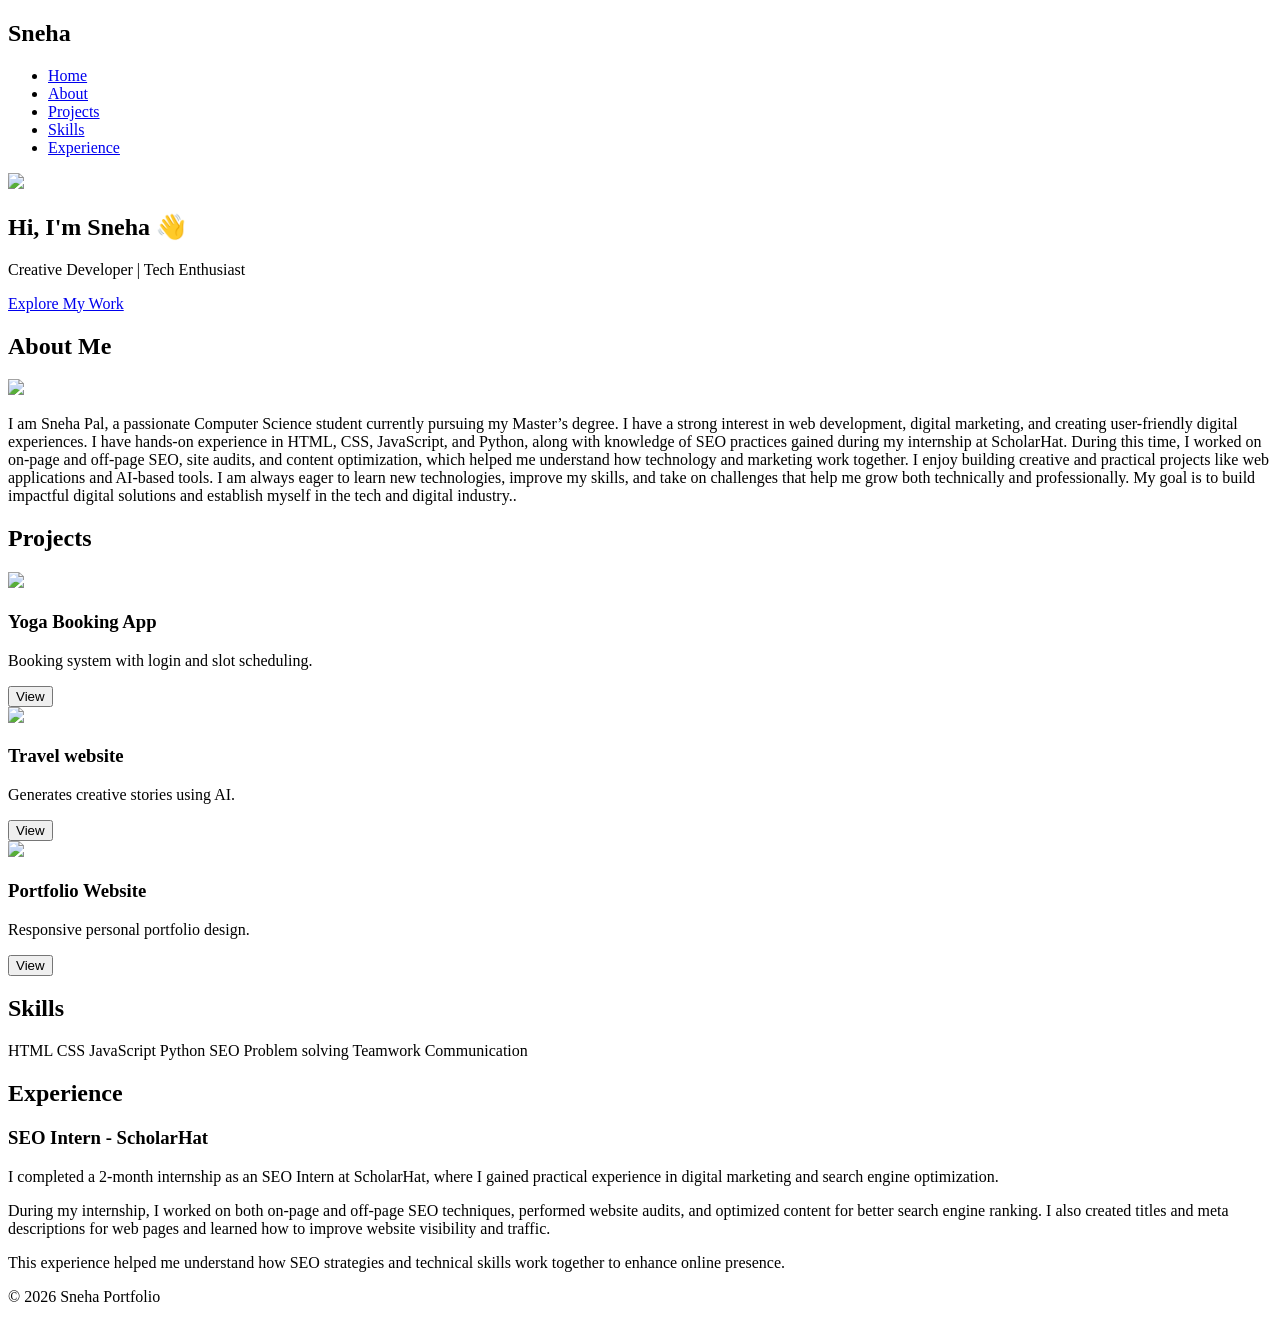
==== index.html @ e4ee4297 "Add files via upload" ====
<!DOCTYPE html>
<html lang="en">
<head>
  <meta charset="UTF-8">
  <meta name="viewport" content="width=device-width, initial-scale=1.0">
  <title>Sneha Portfolio</title>
  <link rel="stylesheet" href="style.css">
</head>
<body>

  <!-- Navbar -->
  <nav class="navbar">
    <h2 class="logo">Sneha</h2>
    <ul>
      <li><a href="#home">Home</a></li>
      <li><a href="#about">About</a></li>
      <li><a href="#projects">Projects</a></li>
      <li><a href="#skills">Skills</a></li>
      <li><a href="#experience">Experience</a></li>
    </ul>
  </nav>

  <!-- Hero Section -->
  <section id="home" class="hero reveal">
    <img src="images/myphoto.jpg" class="profile-img">
    <h1>Hi, I'm Sneha 👋</h1>
    <p>Creative Developer | Tech Enthusiast</p>
    <a href="#projects" class="btn">Explore My Work</a>
  </section>

  <!-- About -->
  <section id="about" class="section reveal">
    <h2>About Me</h2>
    <img src="myphoto.jpg" class="about-img">
    <p> I am Sneha Pal, a passionate Computer Science student currently pursuing my Master’s degree. I have a strong interest in web development, digital marketing, and creating user-friendly digital experiences.

I have hands-on experience in HTML, CSS, JavaScript, and Python, along with knowledge of SEO practices gained during my internship at ScholarHat. During this time, I worked on on-page and off-page SEO, site audits, and content optimization, which helped me understand how technology and marketing work together.

I enjoy building creative and practical projects like web applications and AI-based tools. I am always eager to learn new technologies, improve my skills, and take on challenges that help me grow both technically and professionally.

My goal is to build impactful digital solutions and establish myself in the tech and digital industry..</p>
  </section>

  <!-- Projects -->
  <section id="projects" class="section reveal">
    <h2>Projects</h2>
    <div class="grid">
      <div class="card">
        <img src="https://via.placeholder.com/300" class="card-img">
        <h3>Yoga Booking App</h3>
        <p>Booking system with login and slot scheduling.</p>
        <button>View</button>
      </div>
      <div class="card">
        <img src="https://via.placeholder.com/300" class="card-img">
        <h3>Travel website</h3>
        <p>Generates creative stories using AI.</p>
        <button>View</button>
      </div>
      <div class="card">
        <img src="https://via.placeholder.com/300" class="card-img">
        <h3>Portfolio Website</h3>
        <p>Responsive personal portfolio design.</p>
        <button>View</button>
      </div>
    </div>
  </section>

  <!-- Skills -->
  <section id="skills" class="section reveal">
    <h2>Skills</h2>
    <div class="skills">
      <span>HTML</span>
      <span>CSS</span>
      <span>JavaScript</span>
      <span>Python</span>
      <span>SEO</span>
       <span>Problem solving</span>
      <span>Teamwork</span>
      <span>Communication</span>
    </div>
  </section>

 <!-- Experience -->
  <section id="experience" class="section reveal">
    <h2>Experience</h2>
    <div class="card">
      <h3>SEO Intern - ScholarHat</h3>
      <p>
        I completed a 2-month internship as an SEO Intern at ScholarHat, where I gained practical experience in digital marketing and search engine optimization.
      </p>
      <p>
        During my internship, I worked on both on-page and off-page SEO techniques, performed website audits, and optimized content for better search engine ranking. I also created titles and meta descriptions for web pages and learned how to improve website visibility and traffic.
      </p>
      <p>
        This experience helped me understand how SEO strategies and technical skills work together to enhance online presence.
      </p>
    </div>
  </section>

  <footer>
    <p>© 2026 Sneha Portfolio</p>
  </footer>

  <script>
    // Scroll Animation
    function reveal() {
      let reveals = document.querySelectorAll('.reveal');
      for (let i = 0; i < reveals.length; i++) {
        let windowHeight = window.innerHeight;
        let elementTop = reveals[i].getBoundingClientRect().top;
        let elementVisible = 100;
        if (elementTop < windowHeight - elementVisible) {
          reveals[i].classList.add('active');
        }
      }
    }
    window.addEventListener('scroll', reveal);
  </script>

</body>
</html>
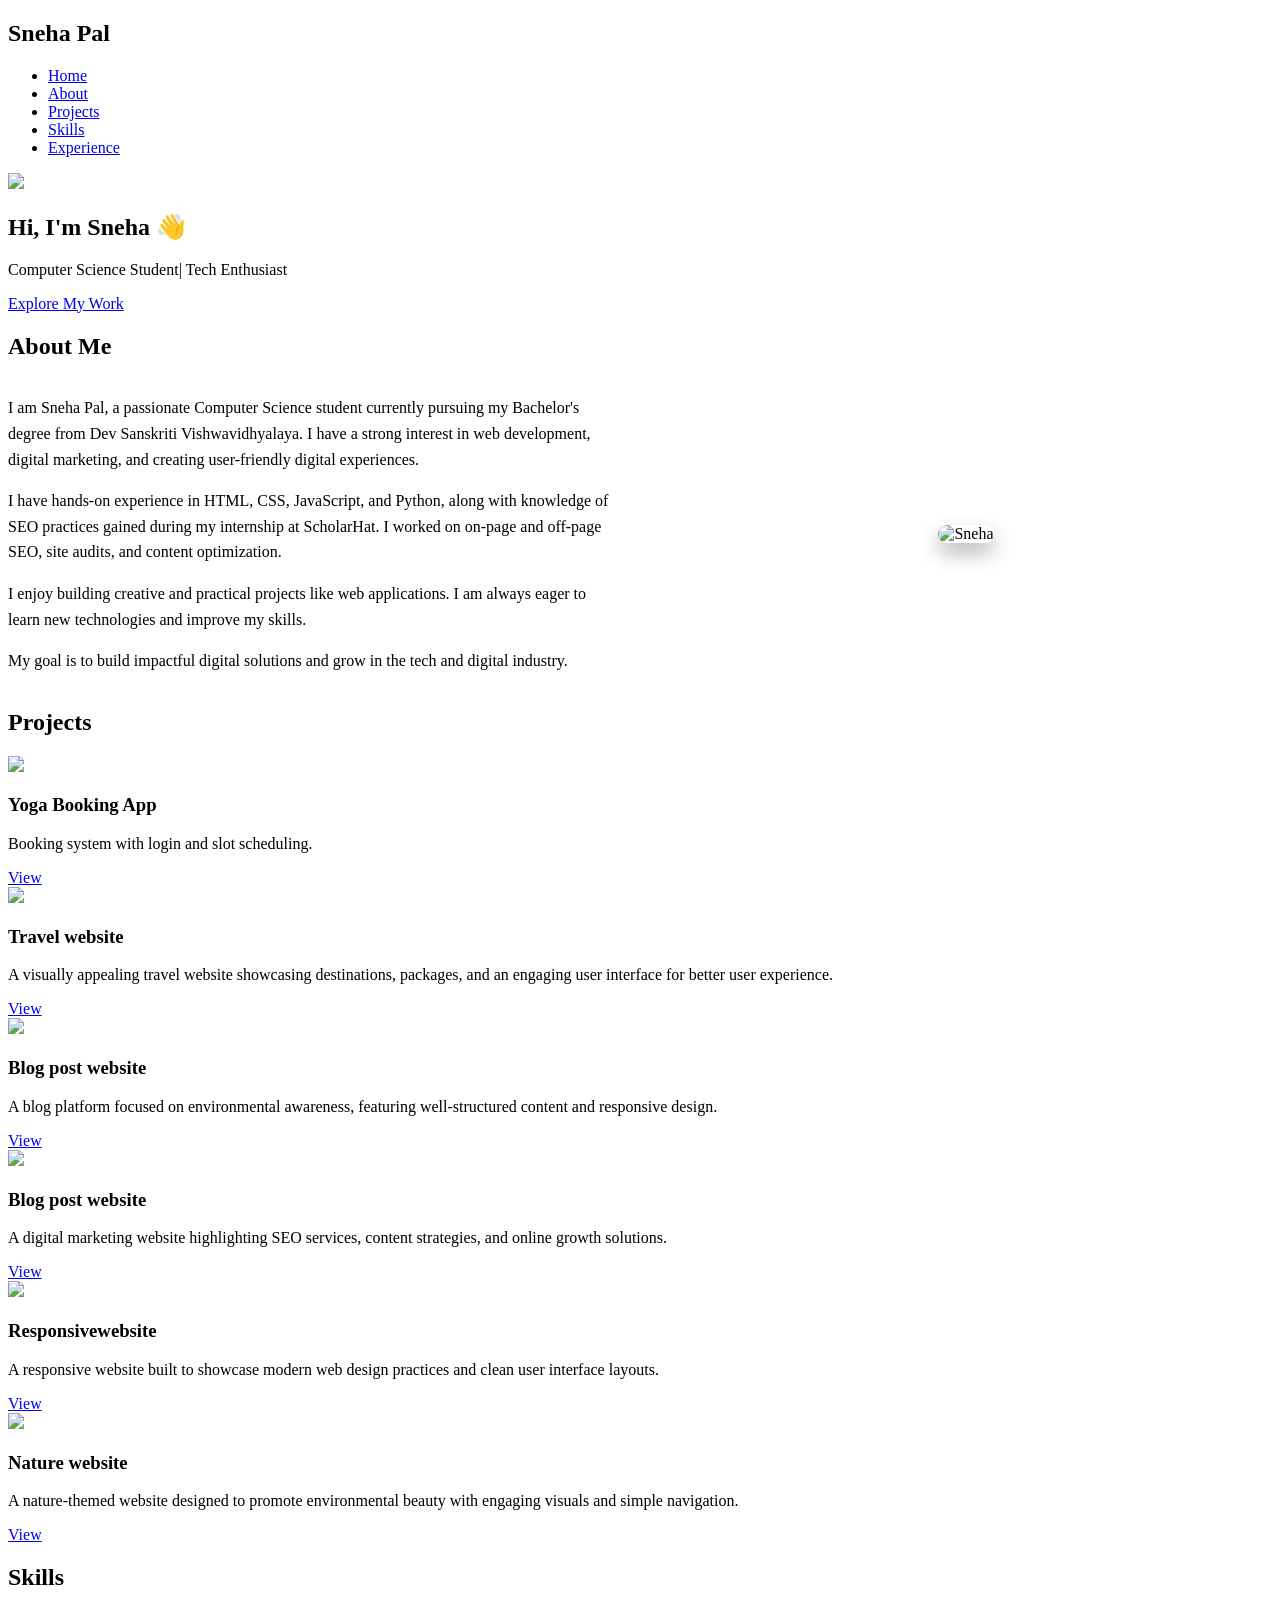
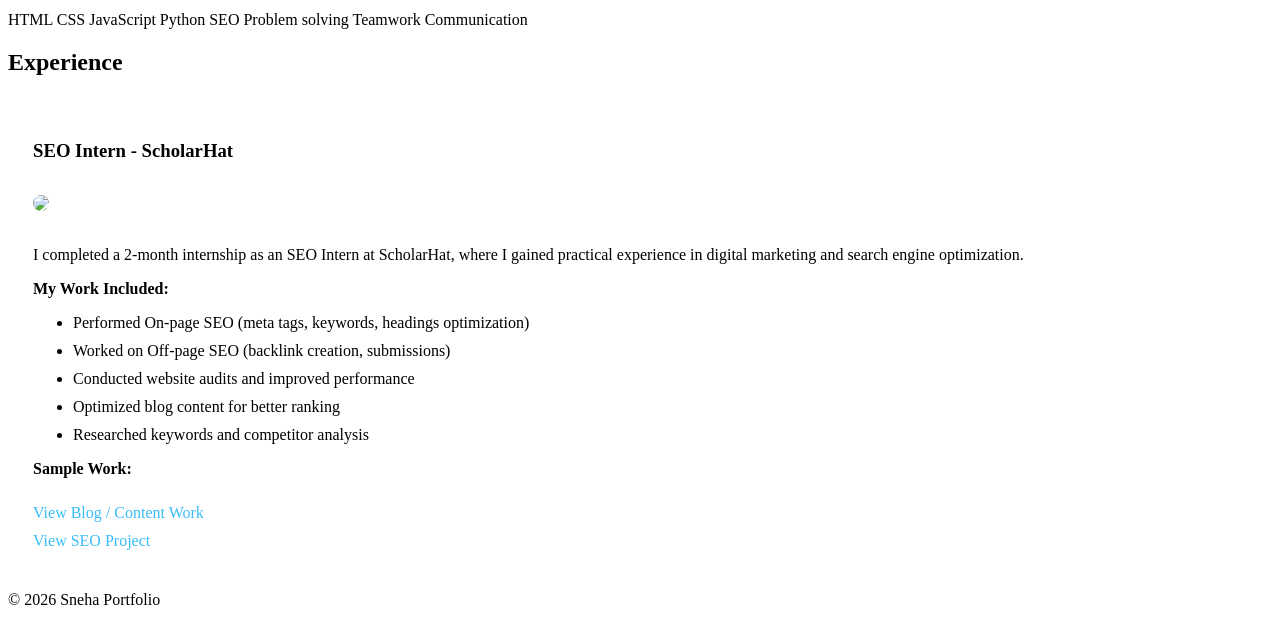
==== commit 7c6461ee: "Update index.html" ====
--- a/index.html
+++ b/index.html
@@ -10,7 +10,7 @@
 
   <!-- Navbar -->
   <nav class="navbar">
-    <h2 class="logo">Sneha</h2>
+    <h2 class="logo">Sneha Pal</h2>
     <ul>
       <li><a href="#home">Home</a></li>
       <li><a href="#about">About</a></li>
@@ -22,46 +22,130 @@
 
   <!-- Hero Section -->
   <section id="home" class="hero reveal">
-    <img src="images/myphoto.jpg" class="profile-img">
+    <img src="myphoto.jpg" class="profile-img">
     <h1>Hi, I'm Sneha 👋</h1>
-    <p>Creative Developer | Tech Enthusiast</p>
+    <p>Computer Science Student| Tech Enthusiast</p>
     <a href="#projects" class="btn">Explore My Work</a>
   </section>
 
-  <!-- About -->
-  <section id="about" class="section reveal">
-    <h2>About Me</h2>
-    <img src="myphoto.jpg" class="about-img">
-    <p> I am Sneha Pal, a passionate Computer Science student currently pursuing my Master’s degree. I have a strong interest in web development, digital marketing, and creating user-friendly digital experiences.
-
-I have hands-on experience in HTML, CSS, JavaScript, and Python, along with knowledge of SEO practices gained during my internship at ScholarHat. During this time, I worked on on-page and off-page SEO, site audits, and content optimization, which helped me understand how technology and marketing work together.
-
-I enjoy building creative and practical projects like web applications and AI-based tools. I am always eager to learn new technologies, improve my skills, and take on challenges that help me grow both technically and professionally.
-
-My goal is to build impactful digital solutions and establish myself in the tech and digital industry..</p>
-  </section>
-
+ <!-- About Section -->
+<section id="about" class="section reveal">
+
+  <style>
+    .about-container {
+      display: flex;
+      align-items: center;
+      justify-content: space-between;
+      gap: 40px;
+      flex-wrap: wrap;
+    }
+
+    .about-text {
+      flex: 1;
+      text-align: left;
+    }
+
+    .about-text p {
+      margin-bottom: 15px;
+      line-height: 1.6;
+    }
+
+    .about-image {
+      flex: 1;
+      text-align: center;
+    }
+
+    .about-img {
+      width: 250px;
+      border-radius: 15px;
+      box-shadow: 0 10px 20px rgba(0,0,0,0.3);
+      transition: 0.3s;
+    }
+
+    .about-img:hover {
+      transform: scale(1.05);
+    }
+
+    @media (max-width: 768px) {
+      .about-container {
+        flex-direction: column;
+        text-align: center;
+      }
+
+      .about-text {
+        text-align: center;
+      }
+    }
+  </style>
+
+  <h2>About Me</h2>
+
+  <div class="about-container">
+    
+    <!-- Text -->
+    <div class="about-text">
+      <p>
+        I am Sneha Pal, a passionate Computer Science student currently pursuing my Bachelor's degree from Dev Sanskriti Vishwavidhyalaya. I have a strong interest in web development, digital marketing, and creating user-friendly digital experiences.
+      </p>
+      <p>
+        I have hands-on experience in HTML, CSS, JavaScript, and Python, along with knowledge of SEO practices gained during my internship at ScholarHat. I worked on on-page and off-page SEO, site audits, and content optimization.
+      </p>
+      <p>
+        I enjoy building creative and practical projects like web applications. I am always eager to learn new technologies and improve my skills.
+      </p>
+      <p>
+        My goal is to build impactful digital solutions and grow in the tech and digital industry.
+      </p>
+    </div>
+
+    <!-- Image -->
+    <div class="about-image">
+      <img src="myphoto.jpg" alt="Sneha" class="about-img">
+    </div>
+
+  </div>
+
+</section>
   <!-- Projects -->
   <section id="projects" class="section reveal">
     <h2>Projects</h2>
     <div class="grid">
       <div class="card">
-        <img src="https://via.placeholder.com/300" class="card-img">
+        <img src="Auraflow.png" class="card-img">
         <h3>Yoga Booking App</h3>
         <p>Booking system with login and slot scheduling.</p>
-        <button>View</button>
-      </div>
-      <div class="card">
-        <img src="https://via.placeholder.com/300" class="card-img">
+         <a href="https://23144018.github.io/auraflow-yoga/" class="bt">View</a>
+      </div>
+      <div class="card">
+        <img src="travel.png" class="card-img">
         <h3>Travel website</h3>
-        <p>Generates creative stories using AI.</p>
-        <button>View</button>
-      </div>
-      <div class="card">
-        <img src="https://via.placeholder.com/300" class="card-img">
-        <h3>Portfolio Website</h3>
-        <p>Responsive personal portfolio design.</p>
-        <button>View</button>
+        <p>A visually appealing travel website showcasing destinations, packages, and an engaging user interface for better user experience.</p>
+        <a href="https://23144018.github.io/auraflow-yoga/" class="bt">View</a>
+      </div>
+      
+      <div class="card">
+        <img src="greenworld.png" class="card-img">
+        <h3>Blog post website</h3>
+        <p>A blog platform focused on environmental awareness, featuring well-structured content and responsive design.</p>
+        <a href="https://codesevak.blogspot.com/" class="bt">View</a>
+      </div>
+      <div class="card">
+        <img src="rankroot.png" class="card-img">
+        <h3>Blog post website</h3>
+        <p>A digital marketing website highlighting SEO services, content strategies, and online growth solutions.</p>
+        <a href="https://rankroots.wixsite.com/rankroots" class="bt">View</a>
+      </div>
+       <div class="card">
+        <img src="craftedcode.png" class="card-img">
+        <h3>Responsivewebsite</h3>
+        <p>A responsive website built to showcase modern web design practices and clean user interface layouts.</p>
+        <a href="https://craftedcode.jimdosite.com/" class="bt">View</a>
+      </div>
+       <div class="card">
+        <img src="Nature.png" class="card-img">
+        <h3>Nature website</h3>
+        <p>A nature-themed website designed to promote environmental beauty with engaging visuals and simple navigation.</p>
+        <a href="https://naturewishper.weebly.com/" class="bt">View</a>
       </div>
     </div>
   </section>
@@ -81,23 +165,75 @@
     </div>
   </section>
 
- <!-- Experience -->
-  <section id="experience" class="section reveal">
-    <h2>Experience</h2>
-    <div class="card">
-      <h3>SEO Intern - ScholarHat</h3>
-      <p>
-        I completed a 2-month internship as an SEO Intern at ScholarHat, where I gained practical experience in digital marketing and search engine optimization.
-      </p>
-      <p>
-        During my internship, I worked on both on-page and off-page SEO techniques, performed website audits, and optimized content for better search engine ranking. I also created titles and meta descriptions for web pages and learned how to improve website visibility and traffic.
-      </p>
-      <p>
-        This experience helped me understand how SEO strategies and technical skills work together to enhance online presence.
-      </p>
-    </div>
-  </section>
-
+<!-- Experience -->
+<section id="experience" class="section reveal">
+
+  <style>
+    .experience-card {
+      background: rgba(255,255,255,0.05);
+      padding: 25px;
+      border-radius: 15px;
+      backdrop-filter: blur(10px);
+      margin-top: 20px;
+    }
+
+    .experience-img {
+      width: 100%;
+      max-width: 400px;
+      border-radius: 10px;
+      margin: 15px 0;
+    }
+
+    .work-list {
+      text-align: left;
+      margin-top: 15px;
+    }
+
+    .work-list li {
+      margin-bottom: 10px;
+    }
+
+    .work-link {
+      display: inline-block;
+      margin-top: 10px;
+      color: #38bdf8;
+      text-decoration: none;
+    }
+
+    .work-link:hover {
+      text-decoration: underline;
+    }
+  </style>
+
+  <h2>Experience</h2>
+
+  <div class="experience-card">
+    <h3>SEO Intern - ScholarHat</h3>
+
+    <!-- Add your work screenshot -->
+    <img src="logo.png" class="experience-img">
+
+    <p>
+      I completed a 2-month internship as an SEO Intern at ScholarHat, where I gained practical experience in digital marketing and search engine optimization.
+    </p>
+
+    <p><strong>My Work Included:</strong></p>
+    <ul class="work-list">
+      <li>Performed On-page SEO (meta tags, keywords, headings optimization)</li>
+      <li>Worked on Off-page SEO (backlink creation, submissions)</li>
+      <li>Conducted website audits and improved performance</li>
+      <li>Optimized blog content for better ranking</li>
+      <li>Researched keywords and competitor analysis</li>
+    </ul>
+
+    <!-- Add your work links -->
+    <p><strong>Sample Work:</strong></p>
+    <a href="https://your-blog-link.com" target="_blank" class="work-link">View Blog / Content Work</a><br>
+    <a href="https://your-project-link.com" target="_blank" class="work-link">View SEO Project</a>
+
+  </div>
+
+</section>
   <footer>
     <p>© 2026 Sneha Portfolio</p>
   </footer>
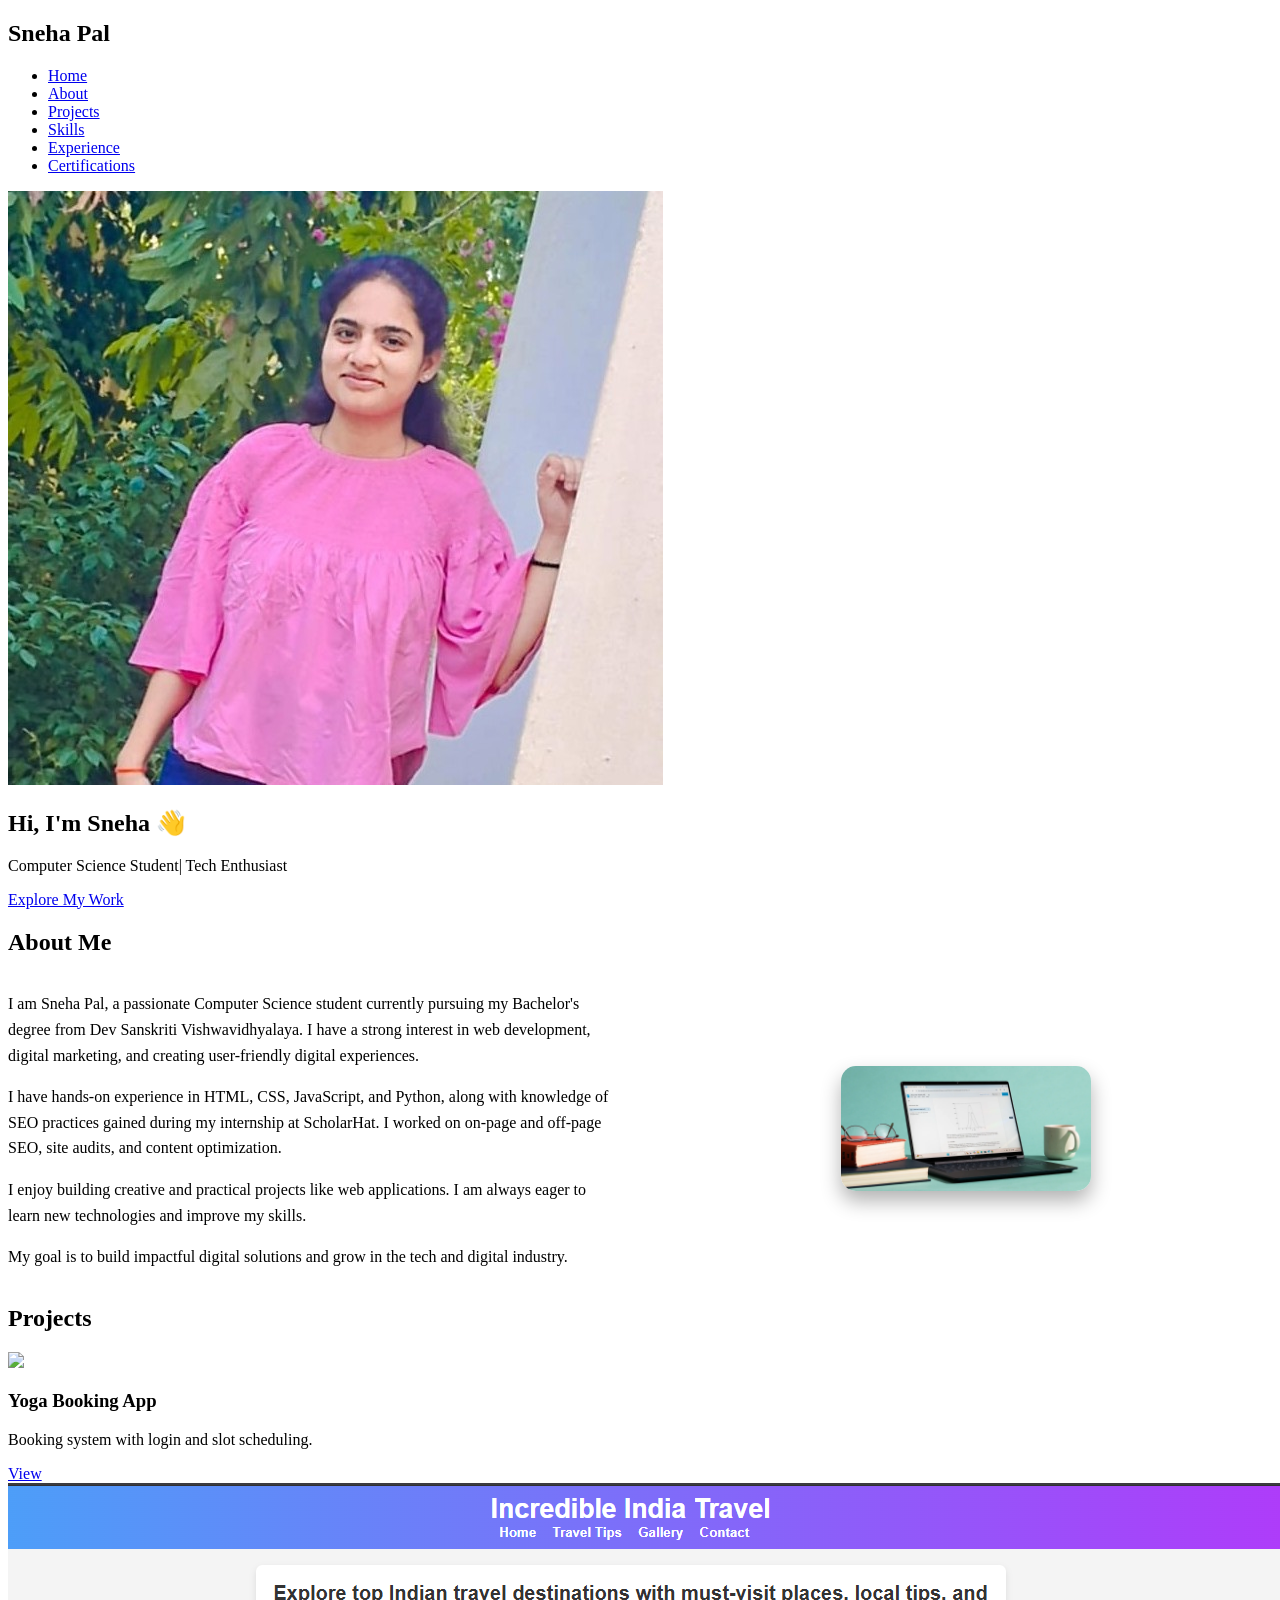
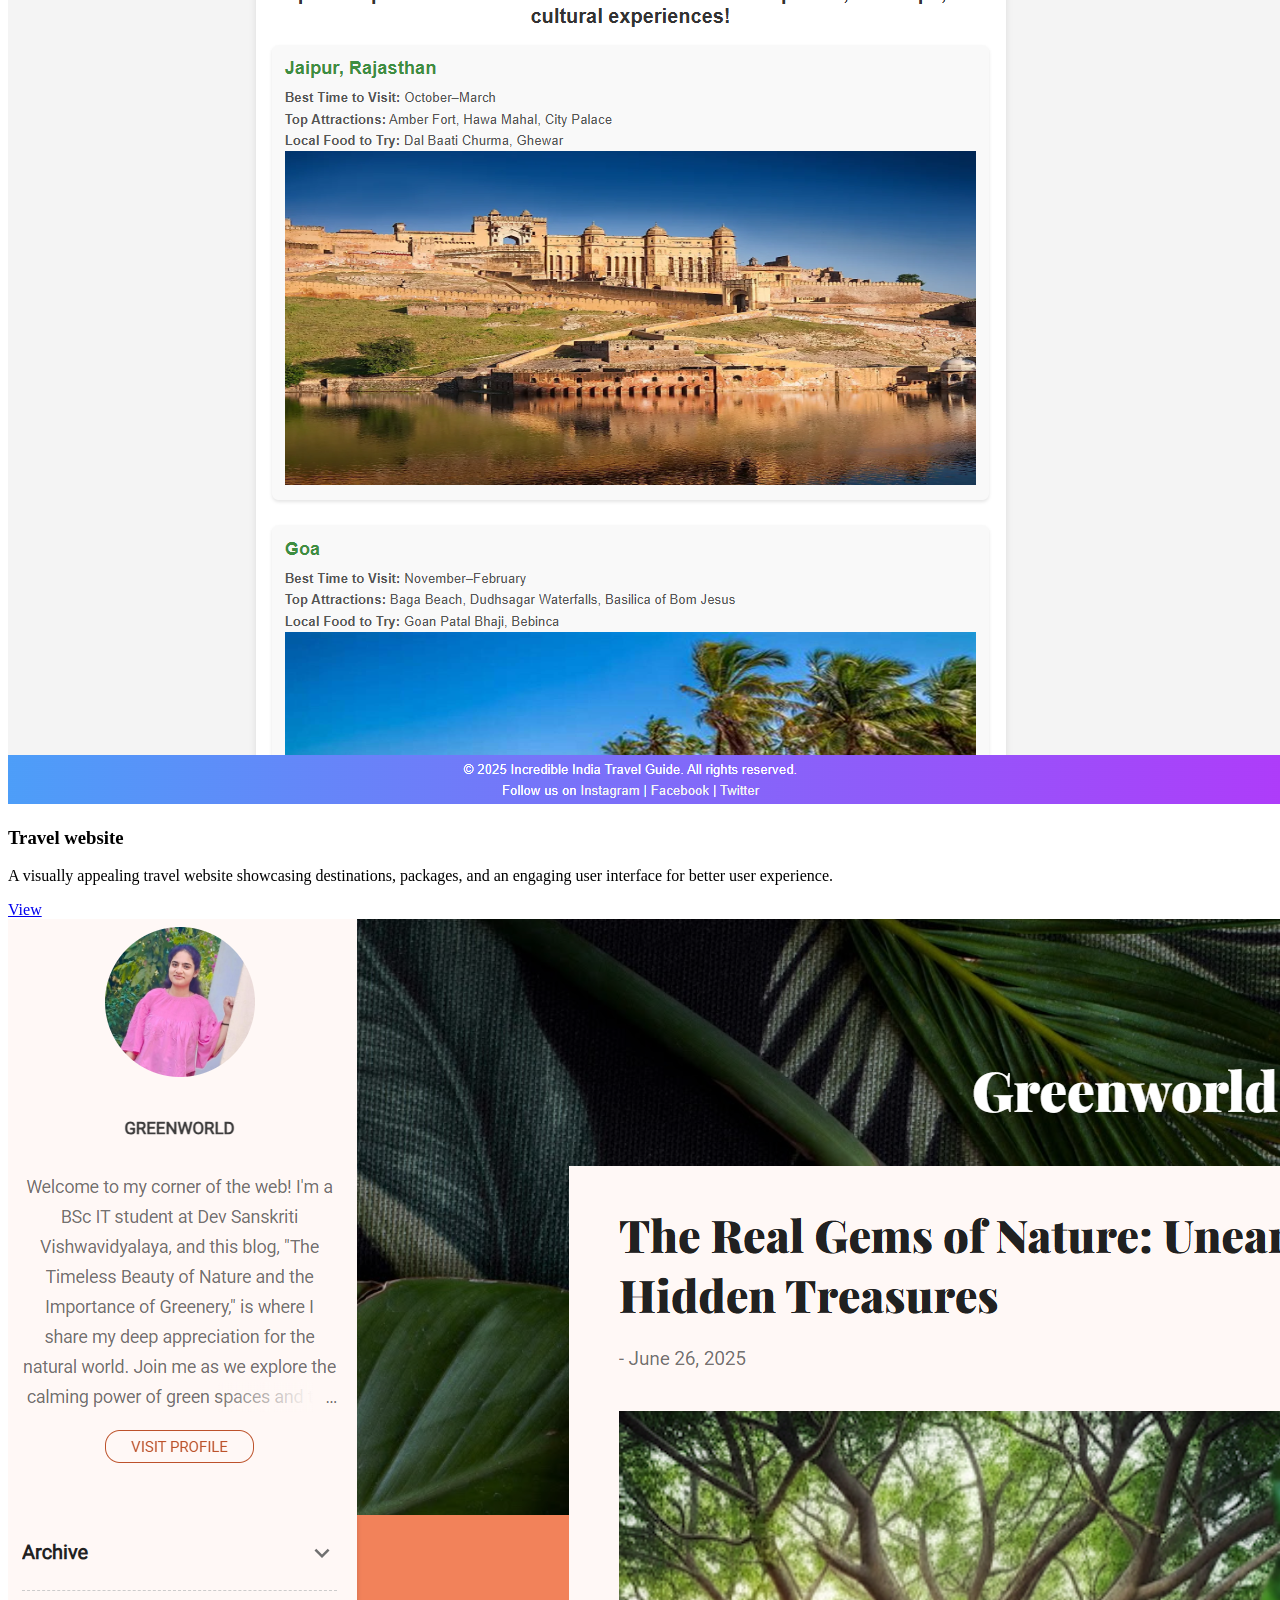
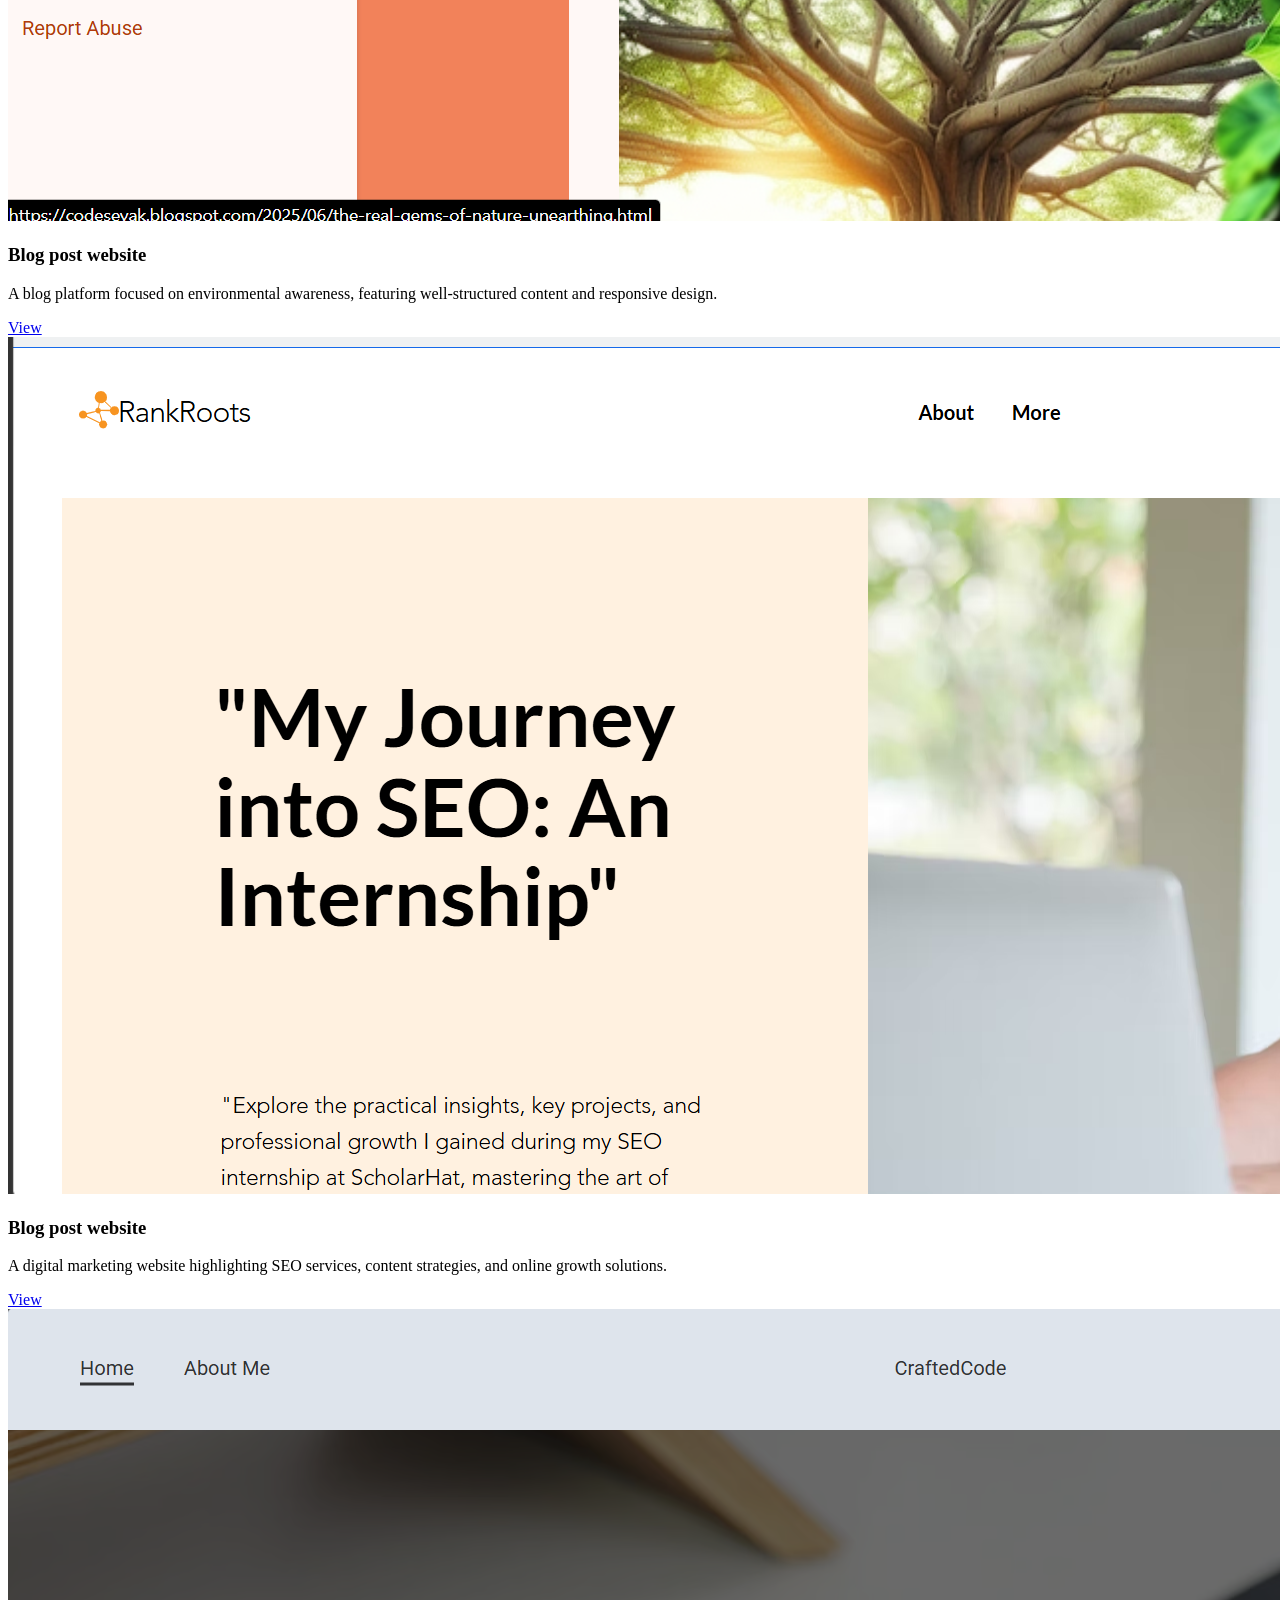
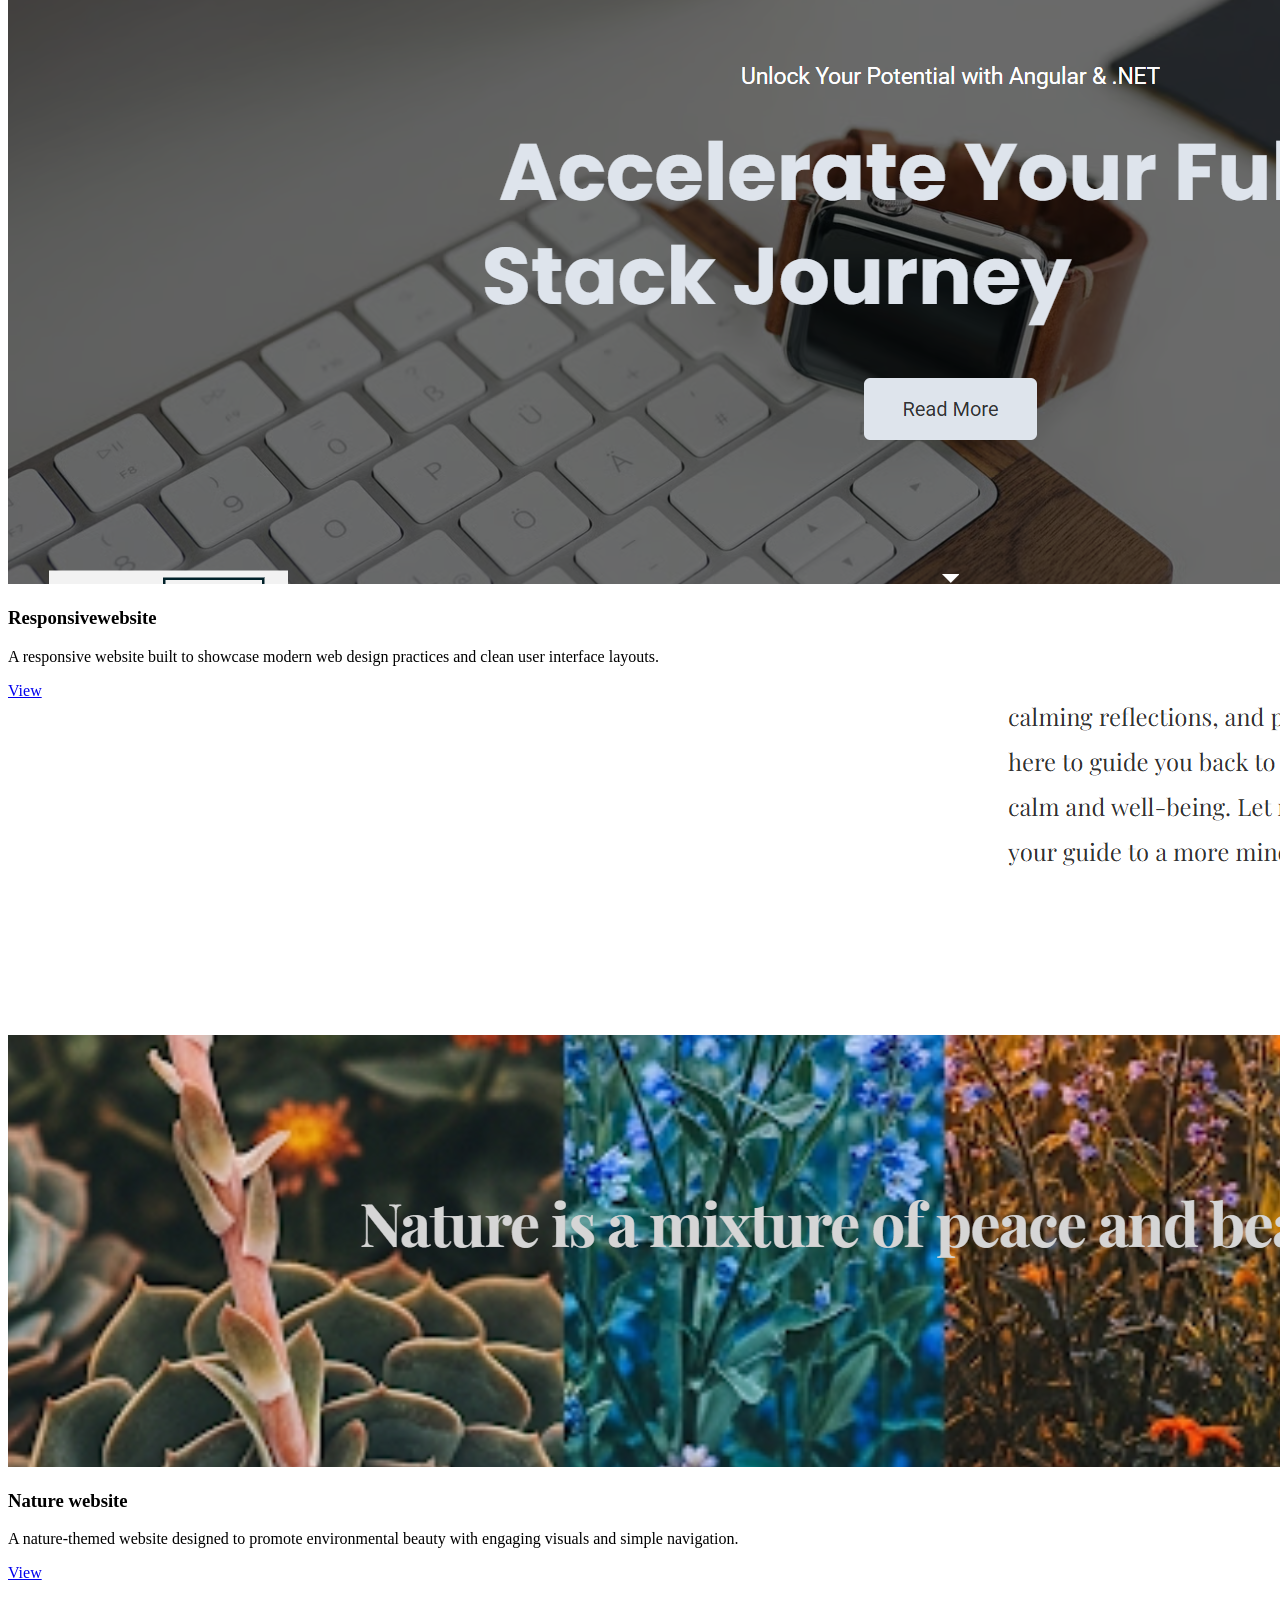
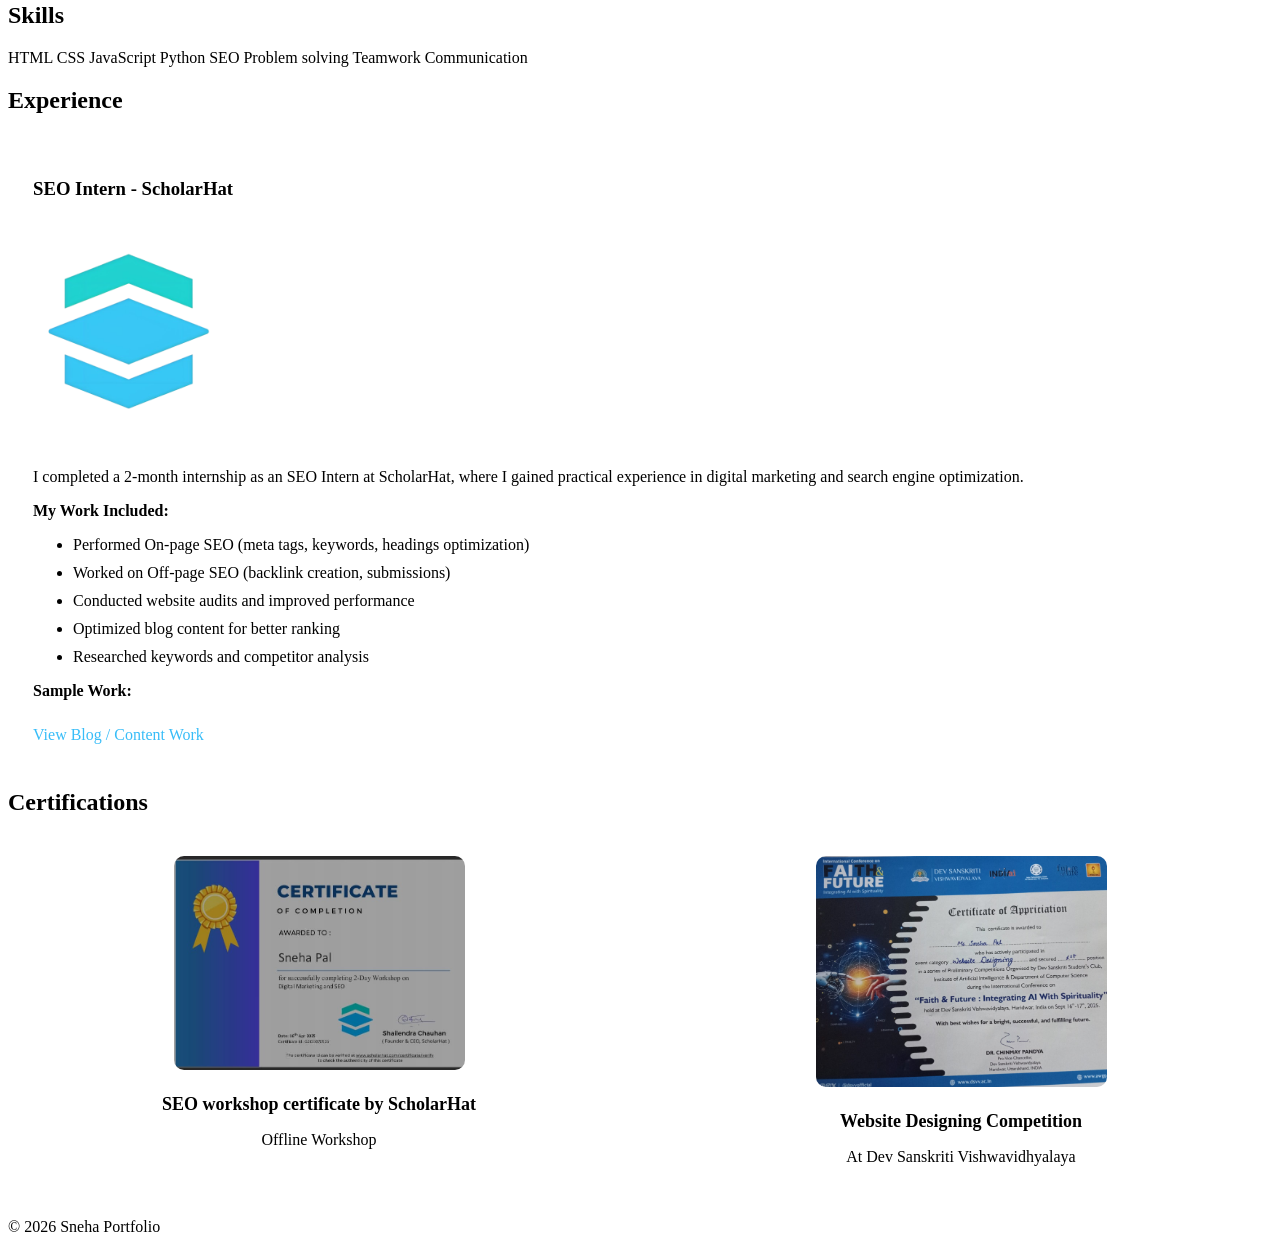
==== commit fcbc85b1: "Add files via upload" ====
--- a/index.html
+++ b/index.html
@@ -17,6 +17,7 @@
       <li><a href="#projects">Projects</a></li>
       <li><a href="#skills">Skills</a></li>
       <li><a href="#experience">Experience</a></li>
+      <li><a href="#certifications">Certifications</a></li>
     </ul>
   </nav>
 
@@ -100,7 +101,7 @@
 
     <!-- Image -->
     <div class="about-image">
-      <img src="myphoto.jpg" alt="Sneha" class="about-img">
+      <img src="about.webp" alt="Sneha" class="about-img">
     </div>
 
   </div>
@@ -178,8 +179,8 @@
     }
 
     .experience-img {
-      width: 100%;
-      max-width: 400px;
+      width: 50%;
+      max-width: 200px;
       border-radius: 10px;
       margin: 15px 0;
     }
@@ -228,8 +229,77 @@
 
     <!-- Add your work links -->
     <p><strong>Sample Work:</strong></p>
-    <a href="https://your-blog-link.com" target="_blank" class="work-link">View Blog / Content Work</a><br>
-    <a href="https://your-project-link.com" target="_blank" class="work-link">View SEO Project</a>
+    <a href="https://docs.google.com/spreadsheets/d/1y4KqFsAg7iHtojyYXdNSNTZN0camyme000nF8_SkGGk/edit?usp=sharing" target="_blank" class="work-link">View Blog / Content Work</a><br>
+    
+
+  </div>
+
+</section>
+<!-- Certifications -->
+<section id="certifications" class="section reveal">
+
+  <style>
+    .cert-grid {
+      display: grid;
+      grid-template-columns: repeat(auto-fit, minmax(250px, 1fr));
+      gap: 20px;
+      margin-top: 20px;
+    }
+
+    .cert-card {
+      background: rgba(255,255,255,0.05);
+      padding: 20px;
+      border-radius: 15px;
+      backdrop-filter: blur(10px);
+      transition: 0.3s;
+      text-align: center;
+    }
+
+    .cert-card:hover {
+      transform: translateY(-10px) scale(1.03);
+      background: rgba(255,255,255,0.1);
+    }
+
+    .cert-img {
+      width: 50%;
+      border-radius: 10px;
+      margin-bottom: 10px;
+    }
+
+    .cert-title {
+      font-size: 18px;
+      margin: 10px 0;
+    }
+
+    
+    
+
+    
+    
+  </style>
+
+  <h2>Certifications</h2>
+
+  <div class="cert-grid">
+
+    <!-- Certificate 1 -->
+    
+
+    <!-- Certificate 2 -->
+    <div class="cert-card">
+      <img src="certificate.jpeg" class="cert-img">
+      <h3 class="cert-title">SEO workshop certificate by ScholarHat</h3>
+      <p>Offline Workshop</p>
+      
+    </div>
+
+    <!-- Certificate 3 -->
+    <div class="cert-card">
+      <img src="certificate2.jpeg" class="cert-img">
+      <h3 class="cert-title">Website Designing Competition</h3>
+      <p>At Dev Sanskriti Vishwavidhyalaya</p>
+      
+    </div>
 
   </div>
 
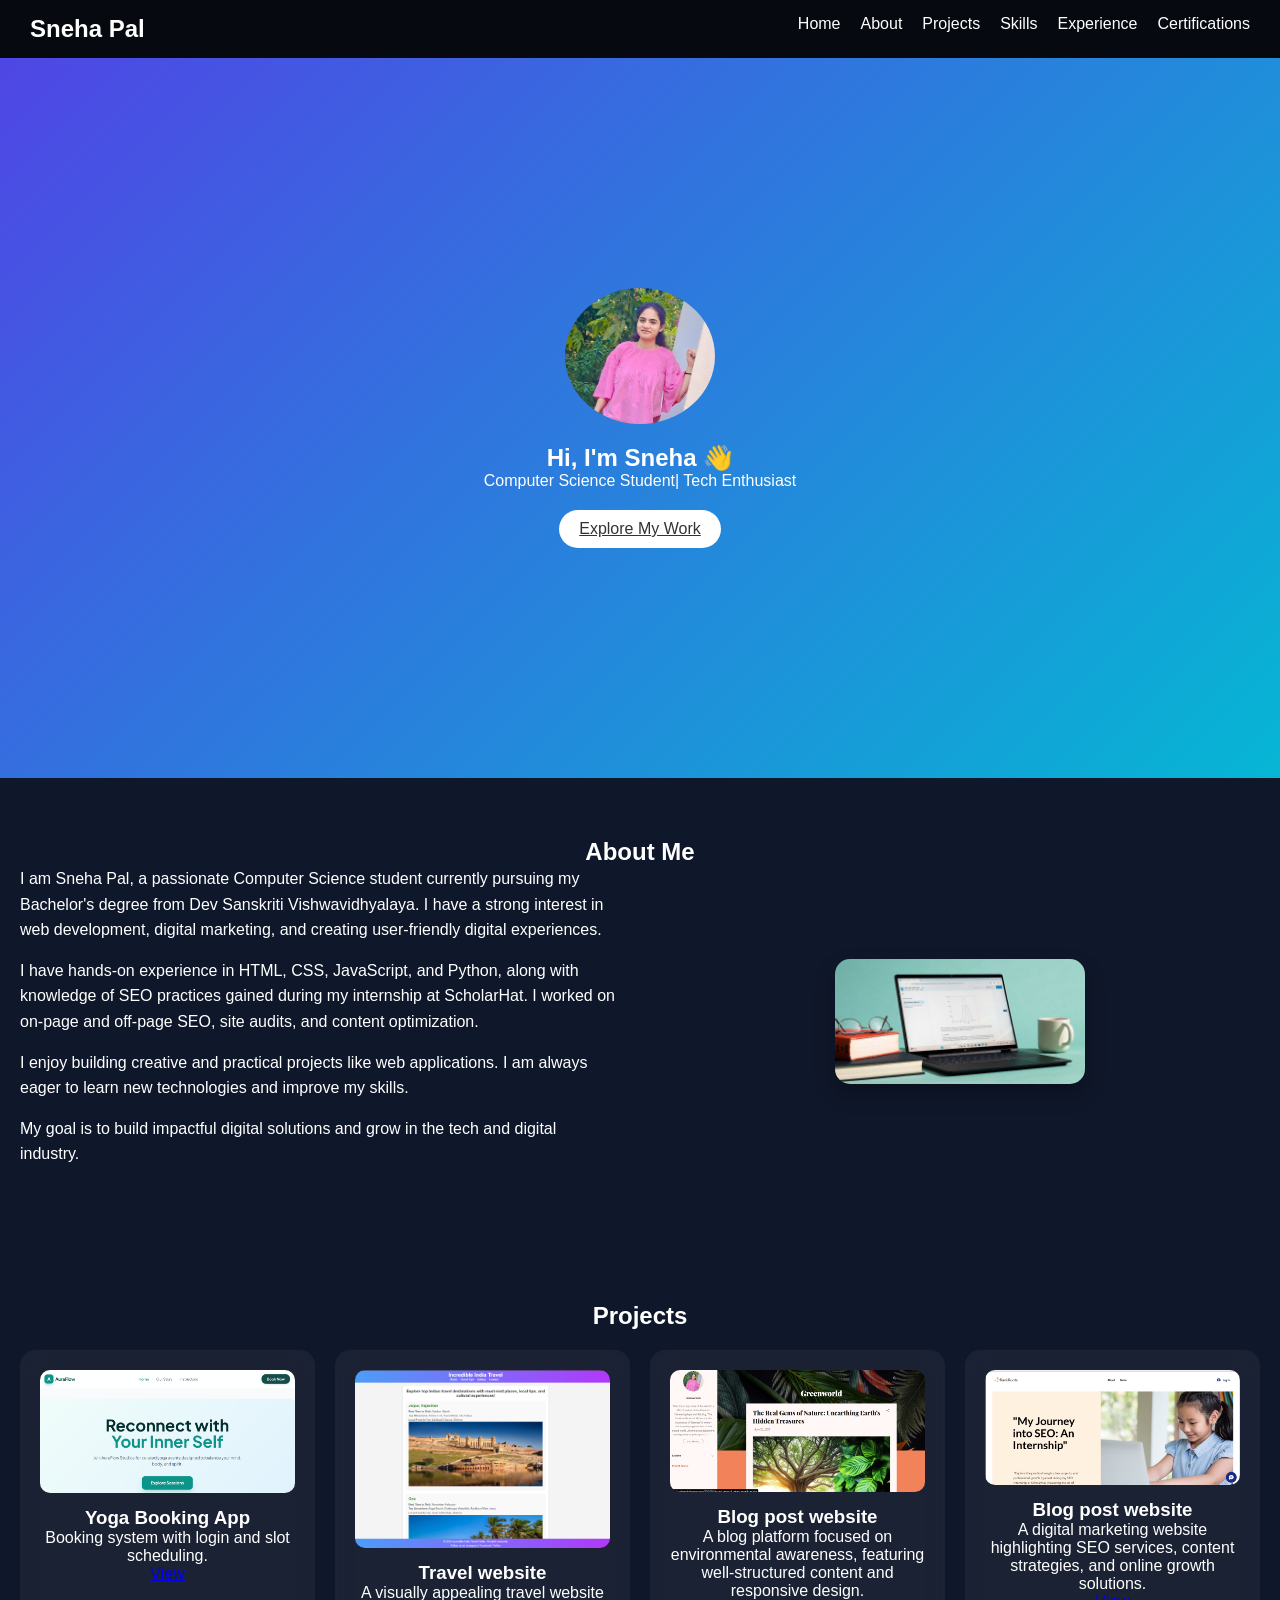
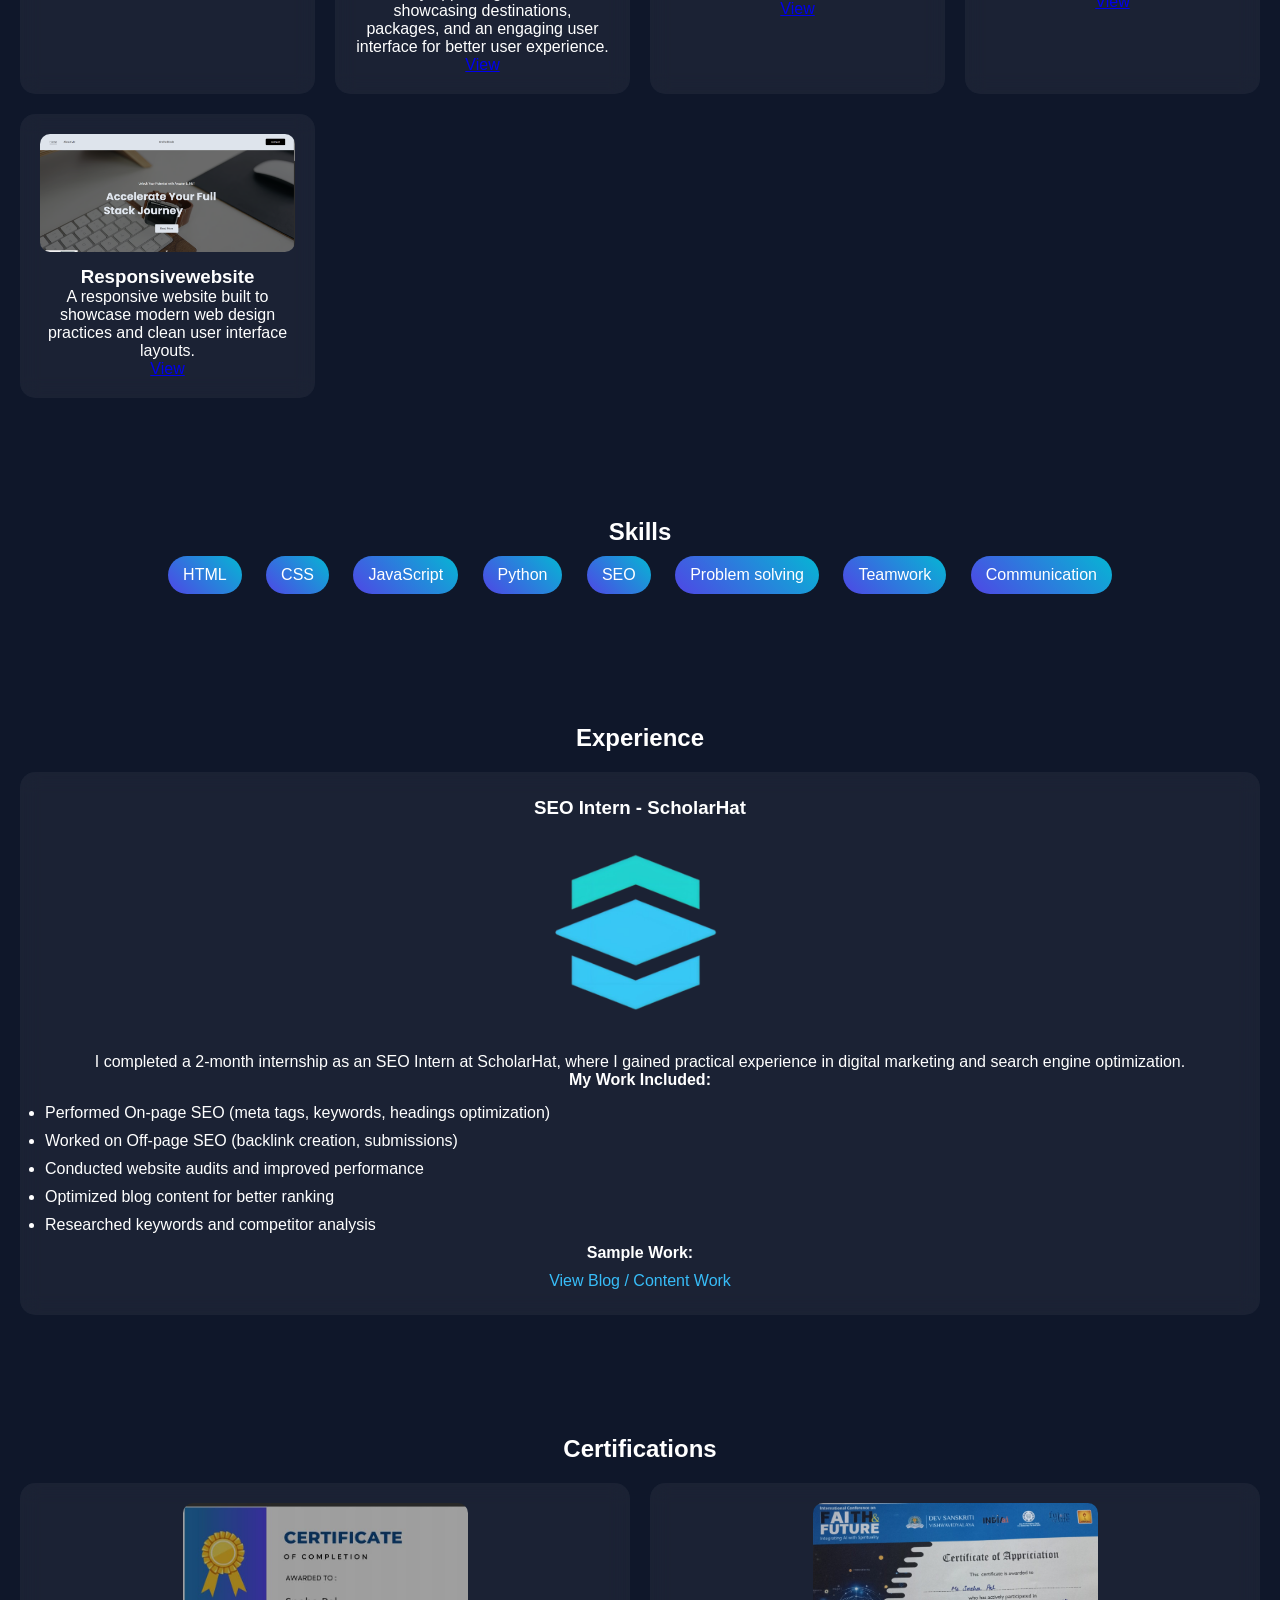
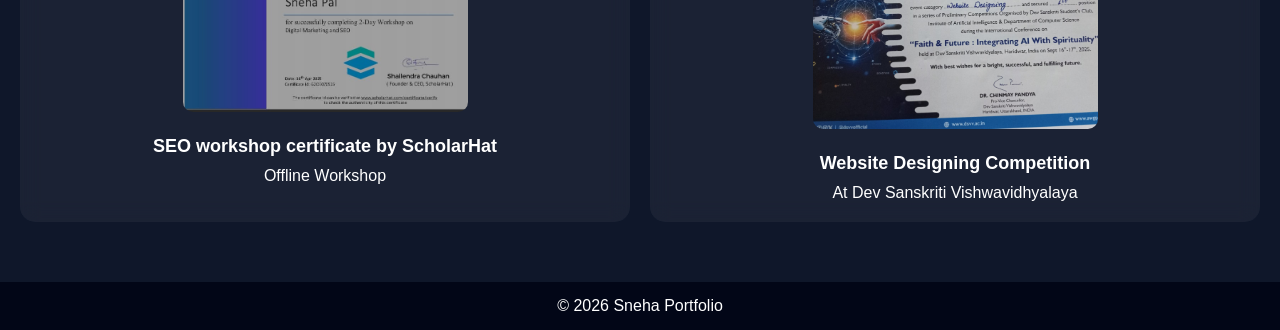
==== commit 74ef177c: "Update index.html" ====
--- a/index.html
+++ b/index.html
@@ -112,7 +112,7 @@
     <h2>Projects</h2>
     <div class="grid">
       <div class="card">
-        <img src="Auraflow.png" class="card-img">
+        <img src="auraflow.png" class="card-img">
         <h3>Yoga Booking App</h3>
         <p>Booking system with login and slot scheduling.</p>
          <a href="https://23144018.github.io/auraflow-yoga/" class="bt">View</a>
@@ -142,13 +142,8 @@
         <p>A responsive website built to showcase modern web design practices and clean user interface layouts.</p>
         <a href="https://craftedcode.jimdosite.com/" class="bt">View</a>
       </div>
-       <div class="card">
-        <img src="Nature.png" class="card-img">
-        <h3>Nature website</h3>
-        <p>A nature-themed website designed to promote environmental beauty with engaging visuals and simple navigation.</p>
-        <a href="https://naturewishper.weebly.com/" class="bt">View</a>
-      </div>
-    </div>
+       
+        
   </section>
 
   <!-- Skills -->
--- a/style.css
+++ b/style.css
@@ -0,0 +1,139 @@
+
+
+* {
+  margin: 0;
+  padding: 0;
+  box-sizing: border-box;
+  font-family: 'Segoe UI', sans-serif;
+}
+
+body {
+  background: #0f172a;
+  color: white;
+}
+
+.navbar {
+  display: flex;
+  justify-content: space-between;
+  padding: 15px 30px;
+  background: rgba(0,0,0,0.6);
+  position: sticky;
+  top: 0;
+}
+
+.navbar ul {
+  display: flex;
+  list-style: none;
+}
+
+.navbar ul li {
+  margin-left: 20px;
+}
+
+.navbar a {
+  color: white;
+  text-decoration: none;
+}
+
+.hero {
+  height: 80vh;
+  display: flex;
+  flex-direction: column;
+  justify-content: center;
+  align-items: center;
+  text-align: center;
+  background: linear-gradient(135deg, #4f46e5, #06b6d4);
+}
+
+.profile-img {
+  width: 150px;
+  border-radius: 50%;
+  margin-bottom: 20px;
+  animation: float 3s infinite ease-in-out;
+}
+
+.about-img {
+  width: 200px;
+  border-radius: 10px;
+  margin: 20px 0;
+}
+
+.card-img {
+  width: 100%;
+  border-radius: 10px;
+  margin-bottom: 10px;
+}
+
+.btn {
+  margin-top: 20px;
+  padding: 10px 20px;
+  border: none;
+  background: white;
+  color: #333;
+  border-radius: 25px;
+  cursor: pointer;
+}
+
+.section {
+  padding: 60px 20px;
+  text-align: center;
+}
+
+.grid {
+  display: grid;
+  grid-template-columns: repeat(auto-fit, minmax(250px, 1fr));
+  gap: 20px;
+  margin-top: 20px;
+}
+
+.card {
+  background: rgba(255,255,255,0.05);
+  padding: 20px;
+  border-radius: 15px;
+  backdrop-filter: blur(10px);
+  transition: 0.3s;
+}
+
+.card:hover {
+  transform: translateY(-10px) scale(1.05);
+}
+
+.skills span {
+  display: inline-block;
+  margin: 10px;
+  padding: 10px 15px;
+  background: linear-gradient(45deg, #4f46e5, #06b6d4);
+  border-radius: 20px;
+}
+
+form input, form textarea {
+  width: 100%;
+  margin: 10px 0;
+  padding: 10px;
+  border-radius: 8px;
+  border: none;
+}
+
+footer {
+  text-align: center;
+  padding: 15px;
+  background: #020617;
+}
+
+/* Animation */
+.reveal {
+  opacity: 0;
+  transform: translateY(50px);
+  transition: 1s all ease;
+}
+
+.reveal.active {
+  opacity: 1;
+  transform: translateY(0);
+}
+
+@keyframes float {
+  0% { transform: translateY(0); }
+  50% { transform: translateY(-10px); }
+  100% { transform: translateY(0); }
+}
